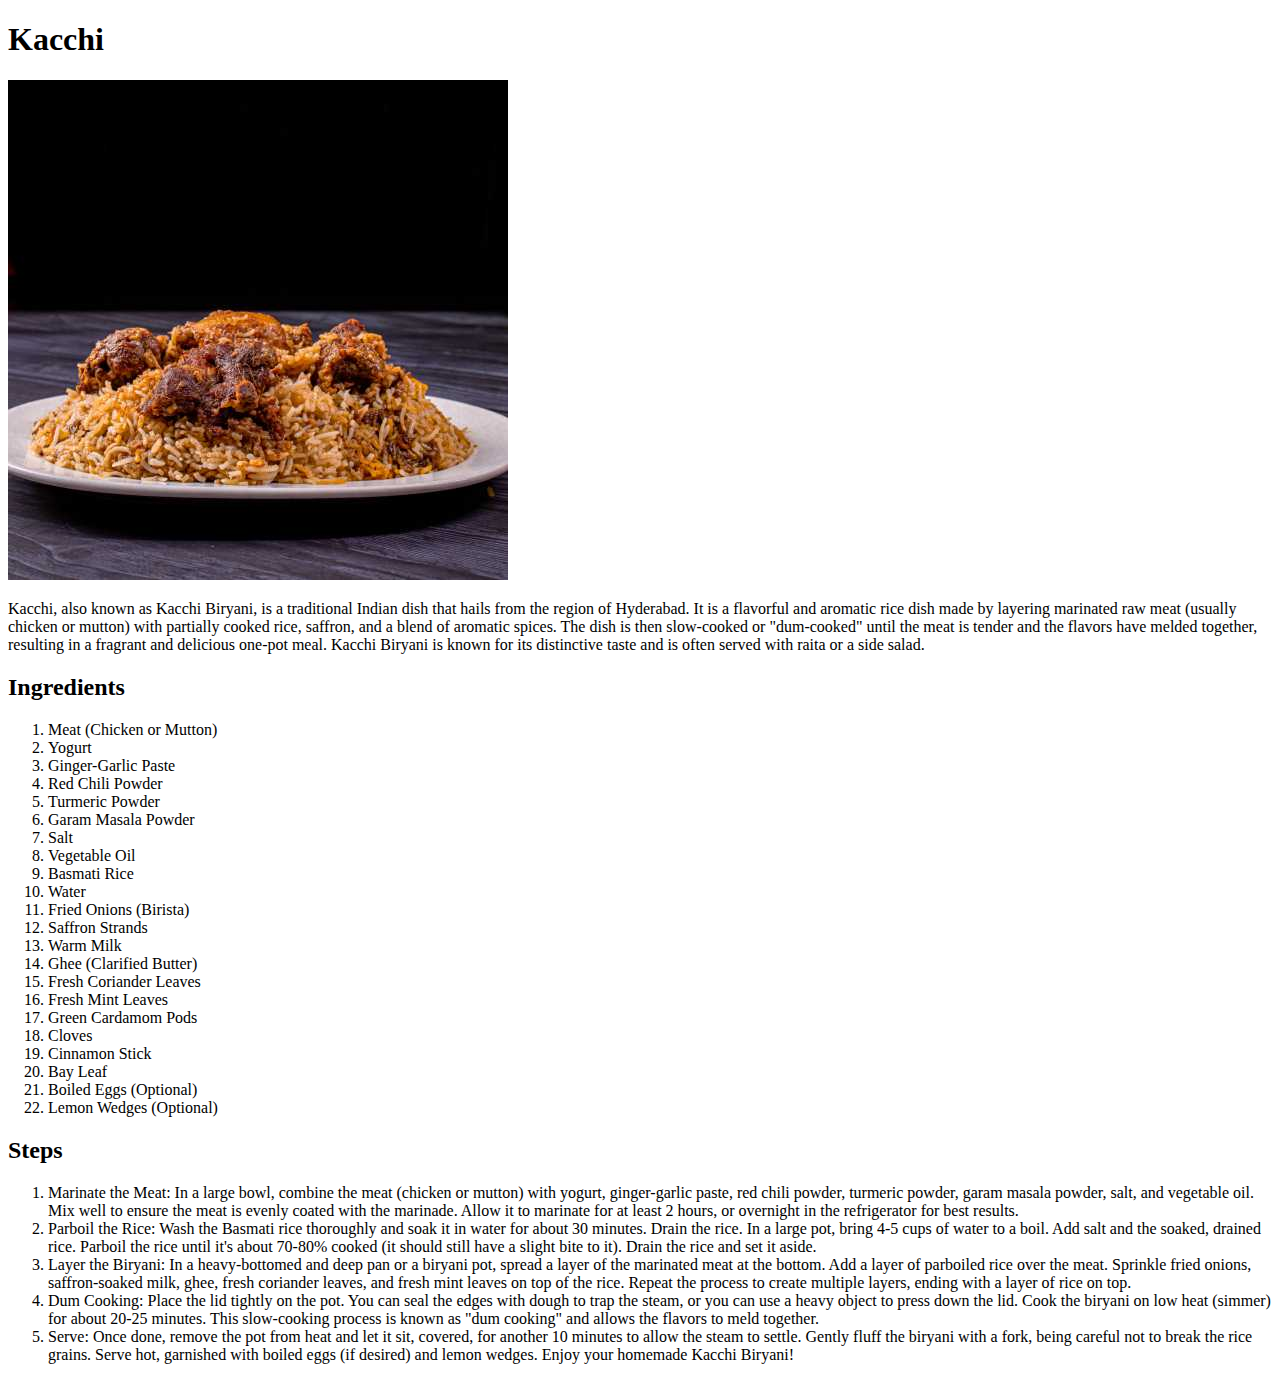
==== kacchi.html @ 1a9b7243 "Upload html and contents" ====
<!DOCTYPE html>
<html lang="en">
<head>
<meta charset="utf-8">
<meta http-equiv="X-UA-Compatible" content="IE=edge">
<meta name="viewport" content="width=device-width, initial-scale=1" />
<title>kacchi Recipe</title>
</head>
<body>
    <h1>Kacchi</h1>
    <img src="images/kacchi.jpg" alt="Kacchi">
    <p>Kacchi, also known as Kacchi Biryani, is a traditional Indian dish that hails from the region of Hyderabad. It is a flavorful and aromatic rice dish made by layering marinated raw meat (usually chicken or mutton) with partially cooked rice, saffron, and a blend of aromatic spices. The dish is then slow-cooked or "dum-cooked" until the meat is tender and the flavors have melded together, resulting in a fragrant and delicious one-pot meal. Kacchi Biryani is known for its distinctive taste and is often served with raita or a side salad.</p>
    <h2>Ingredients</h2>
    <ol>
        <li>Meat (Chicken or Mutton)</li>
        <li>Yogurt</li>
        <li>Ginger-Garlic Paste</li>
        <li>Red Chili Powder</li>
        <li>Turmeric Powder</li>
        <li>Garam Masala Powder</li>
        <li>Salt</li>
        <li>Vegetable Oil</li>
        <li>Basmati Rice</li>
        <li>Water</li>
        <li>Fried Onions (Birista)</li>
        <li>Saffron Strands</li>
        <li>Warm Milk</li>
        <li>Ghee (Clarified Butter)</li>
        <li>Fresh Coriander Leaves</li>
        <li>Fresh Mint Leaves</li>
        <li>Green Cardamom Pods</li>
        <li>Cloves</li>
        <li>Cinnamon Stick</li>
        <li>Bay Leaf</li>
        <li>Boiled Eggs (Optional)</li>
        <li>Lemon Wedges (Optional)</li>
    </ol>
    <h2>Steps</h2>
    <ol>
        <li>Marinate the Meat: In a large bowl, combine the meat (chicken or mutton) with yogurt, ginger-garlic paste, red chili powder, turmeric powder, garam masala powder, salt, and vegetable oil. Mix well to ensure the meat is evenly coated with the marinade. Allow it to marinate for at least 2 hours, or overnight in the refrigerator for best results.</li>
        <li>Parboil the Rice: Wash the Basmati rice thoroughly and soak it in water for about 30 minutes. Drain the rice. In a large pot, bring 4-5 cups of water to a boil. Add salt and the soaked, drained rice. Parboil the rice until it's about 70-80% cooked (it should still have a slight bite to it). Drain the rice and set it aside.</li>
        <li>Layer the Biryani: In a heavy-bottomed and deep pan or a biryani pot, spread a layer of the marinated meat at the bottom. Add a layer of parboiled rice over the meat. Sprinkle fried onions, saffron-soaked milk, ghee, fresh coriander leaves, and fresh mint leaves on top of the rice. Repeat the process to create multiple layers, ending with a layer of rice on top.</li>
        <li>Dum Cooking: Place the lid tightly on the pot. You can seal the edges with dough to trap the steam, or you can use a heavy object to press down the lid. Cook the biryani on low heat (simmer) for about 20-25 minutes. This slow-cooking process is known as "dum cooking" and allows the flavors to meld together.</li>
        <li>Serve: Once done, remove the pot from heat and let it sit, covered, for another 10 minutes to allow the steam to settle. Gently fluff the biryani with a fork, being careful not to break the rice grains. Serve hot, garnished with boiled eggs (if desired) and lemon wedges. Enjoy your homemade Kacchi Biryani!</li>
      </ol>      
</body>
</html>
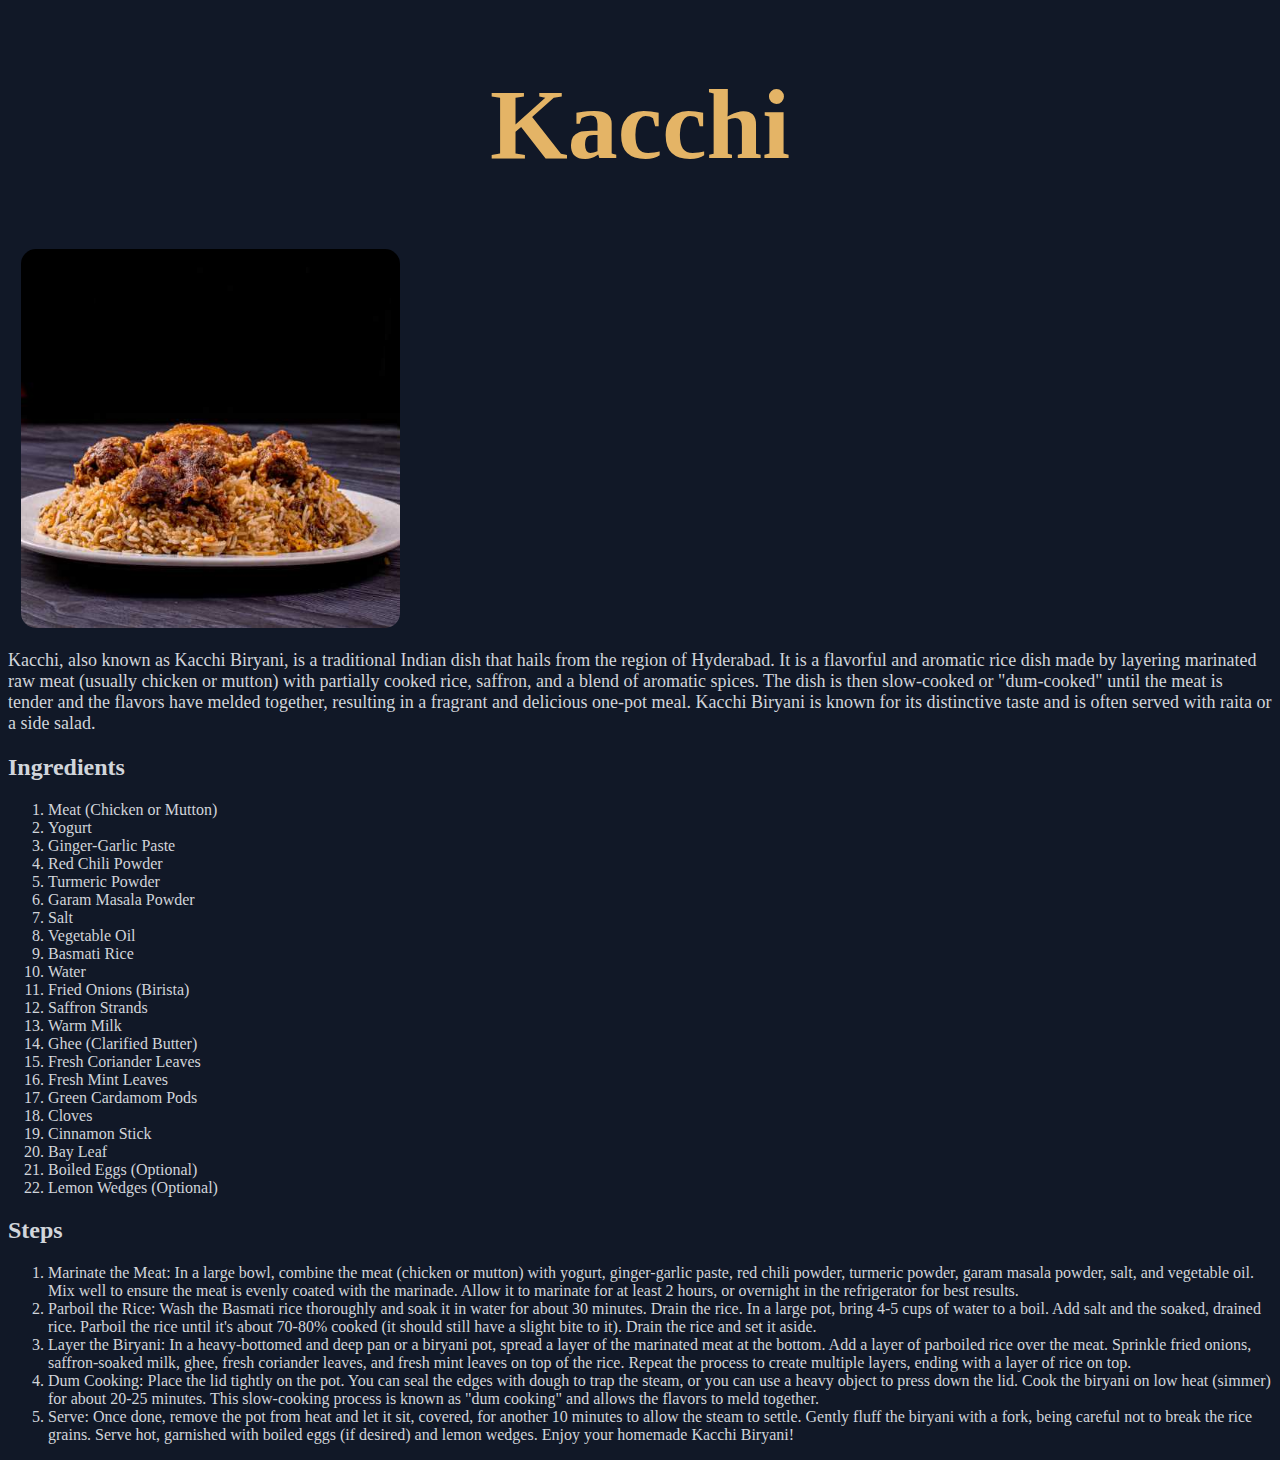
==== commit b5ffed88: "feat: Add CSS to the project" ====
--- a/kacchi.html
+++ b/kacchi.html
@@ -5,11 +5,16 @@
 <meta http-equiv="X-UA-Compatible" content="IE=edge">
 <meta name="viewport" content="width=device-width, initial-scale=1" />
 <title>kacchi Recipe</title>
+<link rel="stylesheet" href="styles.css">
 </head>
 <body>
     <h1>Kacchi</h1>
-    <img src="images/kacchi.jpg" alt="Kacchi">
-    <p>Kacchi, also known as Kacchi Biryani, is a traditional Indian dish that hails from the region of Hyderabad. It is a flavorful and aromatic rice dish made by layering marinated raw meat (usually chicken or mutton) with partially cooked rice, saffron, and a blend of aromatic spices. The dish is then slow-cooked or "dum-cooked" until the meat is tender and the flavors have melded together, resulting in a fragrant and delicious one-pot meal. Kacchi Biryani is known for its distinctive taste and is often served with raita or a side salad.</p>
+    <div>
+            <div id=image><img src="images/kacchi.jpg" alt="Kacchi"></div>
+        <div id="text">
+            <p>Kacchi, also known as Kacchi Biryani, is a traditional Indian dish that hails from the region of Hyderabad. It is a flavorful and aromatic rice dish made by layering marinated raw meat (usually chicken or mutton) with partially cooked rice, saffron, and a blend of aromatic spices. The dish is then slow-cooked or "dum-cooked" until the meat is tender and the flavors have melded together, resulting in a fragrant and delicious one-pot meal. Kacchi Biryani is known for its distinctive taste and is often served with raita or a side salad.</p>
+        </div>
+    </div>
     <h2>Ingredients</h2>
     <ol>
         <li>Meat (Chicken or Mutton)</li>
--- a/styles.css
+++ b/styles.css
@@ -0,0 +1,19 @@
+body {
+    background-color: #111827;
+    color: #d1d5db;
+}
+h1 {
+    color: #e4b466;
+    font-size: 100px;
+    text-align: center;
+}
+p {
+    font-size: 18px;
+}
+div img {
+    width: 30%;
+    height: auto;
+    margin-left: 1%;
+    margin-right: 1%;
+    border-radius: 15px;
+}
